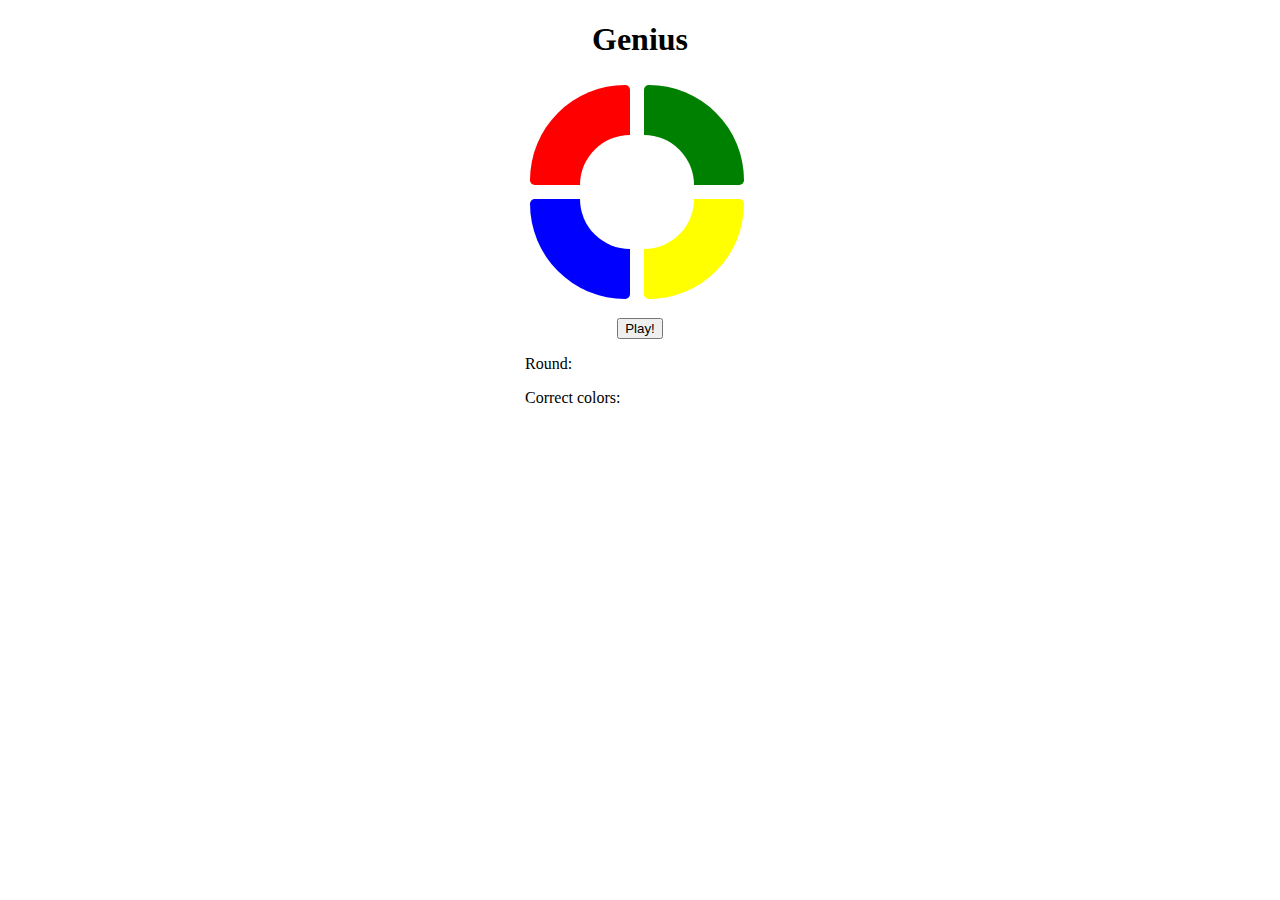
==== docs/index.html @ 0fc3ba3a "Initial JavaScript version" ====
<!DOCTYPE html>
<html>

<head>
    <title>Genius</title>
    <meta charset="UTF-8">
    <meta name="viewport" content="width=device-width, initial-scale=1" />
    <link rel="icon" type="image/svg" href="favicon.svg" />
    <link rel="stylesheet" type="text/css" href="index.css" />
    <script type="module" src="GUI.js"></script>
</head>

<body>
    <h1>Genius</h1>
    <div id="colors">
        <div id="red"></div>
        <div id="green"></div>
        <div id="blue"></div>
        <div id="yellow"></div>
        <form>
            <input type="submit" value="Play!" />
        </form>
        <p>Round: <output id="round"></output></p>
        <p>Correct colors: <output id="correct"></output></p>
        <p id="message"></p>
    </div>
</body>

</html>
---- docs/index.css ----
body {
    font-family: Tahoma, san-serif;
}

#colors div {
    width: 100px;
    height: 100px;
    margin: 5px;
    display: inline-block;
    transition-property: background-color;
    position: relative;
}

#green {
    background-color: green;
    border-radius: 5px 100px 5px 0px;
}

#green::before {
    content: "";
    position: absolute;
    background-color: transparent;
    bottom: -50px;
    height: 50px;
    width: 50px;
    border-top-right-radius: 50px;
    box-shadow: 0 -50px 0 0 white;
}

#blue {
    background-color: blue;
    border-radius: 5px 0px 5px 100px;
}

#blue::after {
    content: "";
    position: absolute;
    background-color: transparent;
    top: 50px;
    right: 0;
    height: 50px;
    width: 50px;
    border-bottom-left-radius: 50px;
    box-shadow: 0 -50px 0 0 white;
}

#red {
    background-color: red;
    border-radius: 100px 5px 0px 5px;
}

#red::after {
    content: "";
    position: absolute;
    background-color: transparent;
    right: -50px;
    bottom: 0;
    height: 50px;
    width: 50px;
    border-top-left-radius: 50px;
    box-shadow: -50px 0 0 0 white;
}

#yellow {
    background-color: yellow;
    border-radius: 0px 5px 100px 5px;
}

#yellow::before {
    content: "";
    position: absolute;
    background-color: transparent;
    top: 50px;
    height: 50px;
    width: 50px;
    border-bottom-right-radius: 50px;
    box-shadow: 0 -50px 0 0 white;
}

input[type="submit"] {
    margin-top: 10px;
}

#colors {
    width: 230px;
    margin: 0 auto;
}

form,
h1 {
    text-align: center;
}
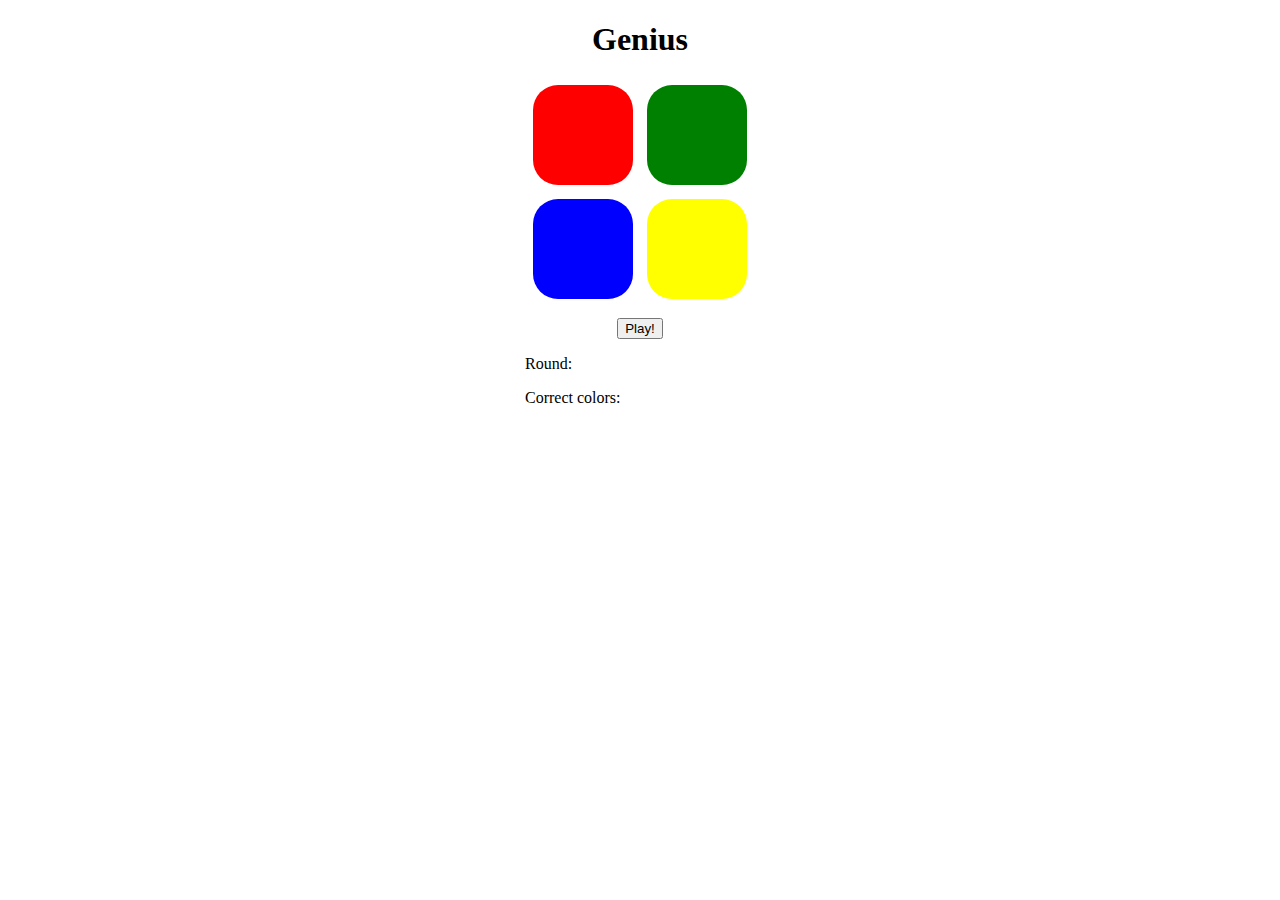
==== commit 4da2d9cb: "Remove form" ====
--- a/docs/index.html
+++ b/docs/index.html
@@ -17,9 +17,7 @@
         <div id="green"></div>
         <div id="blue"></div>
         <div id="yellow"></div>
-        <form>
-            <input type="submit" value="Play!" />
-        </form>
+        <input type="button" value="Play!" />
         <p>Round: <output id="round"></output></p>
         <p>Correct colors: <output id="correct"></output></p>
         <p id="message"></p>
--- a/docs/index.css
+++ b/docs/index.css
@@ -6,78 +6,69 @@
     width: 100px;
     height: 100px;
     margin: 5px;
+    border-radius: 25px;
     display: inline-block;
-    transition-property: background-color;
-    position: relative;
+    animation-duration: 0.25s;
+    animation-fill-mode: backwards;
 }
 
 #green {
     background-color: green;
-    border-radius: 5px 100px 5px 0px;
-}
-
-#green::before {
-    content: "";
-    position: absolute;
-    background-color: transparent;
-    bottom: -50px;
-    height: 50px;
-    width: 50px;
-    border-top-right-radius: 50px;
-    box-shadow: 0 -50px 0 0 white;
 }
 
 #blue {
     background-color: blue;
-    border-radius: 5px 0px 5px 100px;
-}
-
-#blue::after {
-    content: "";
-    position: absolute;
-    background-color: transparent;
-    top: 50px;
-    right: 0;
-    height: 50px;
-    width: 50px;
-    border-bottom-left-radius: 50px;
-    box-shadow: 0 -50px 0 0 white;
 }
 
 #red {
     background-color: red;
-    border-radius: 100px 5px 0px 5px;
-}
-
-#red::after {
-    content: "";
-    position: absolute;
-    background-color: transparent;
-    right: -50px;
-    bottom: 0;
-    height: 50px;
-    width: 50px;
-    border-top-left-radius: 50px;
-    box-shadow: -50px 0 0 0 white;
 }
 
 #yellow {
     background-color: yellow;
-    border-radius: 0px 5px 100px 5px;
 }
 
-#yellow::before {
-    content: "";
-    position: absolute;
-    background-color: transparent;
-    top: 50px;
-    height: 50px;
-    width: 50px;
-    border-bottom-right-radius: 50px;
-    box-shadow: 0 -50px 0 0 white;
+@keyframes green-animation {
+    from {
+        background-color: green;
+    }
+
+    to {
+        background-color: black;
+    }
 }
 
-input[type="submit"] {
+@keyframes blue-animation {
+    from {
+        background-color: blue;
+    }
+
+    to {
+        background-color: black;
+    }
+}
+
+@keyframes red-animation {
+    from {
+        background-color: red;
+    }
+
+    to {
+        background-color: black;
+    }
+}
+
+@keyframes yellow-animation {
+    from {
+        background-color: yellow;
+    }
+
+    to {
+        background-color: black;
+    }
+}
+
+input[type="button"] {
     margin-top: 10px;
 }
 
@@ -86,7 +77,10 @@
     margin: 0 auto;
 }
 
-form,
-h1 {
+h1, #colors {
     text-align: center;
+}
+
+p {
+    text-align: left;
 }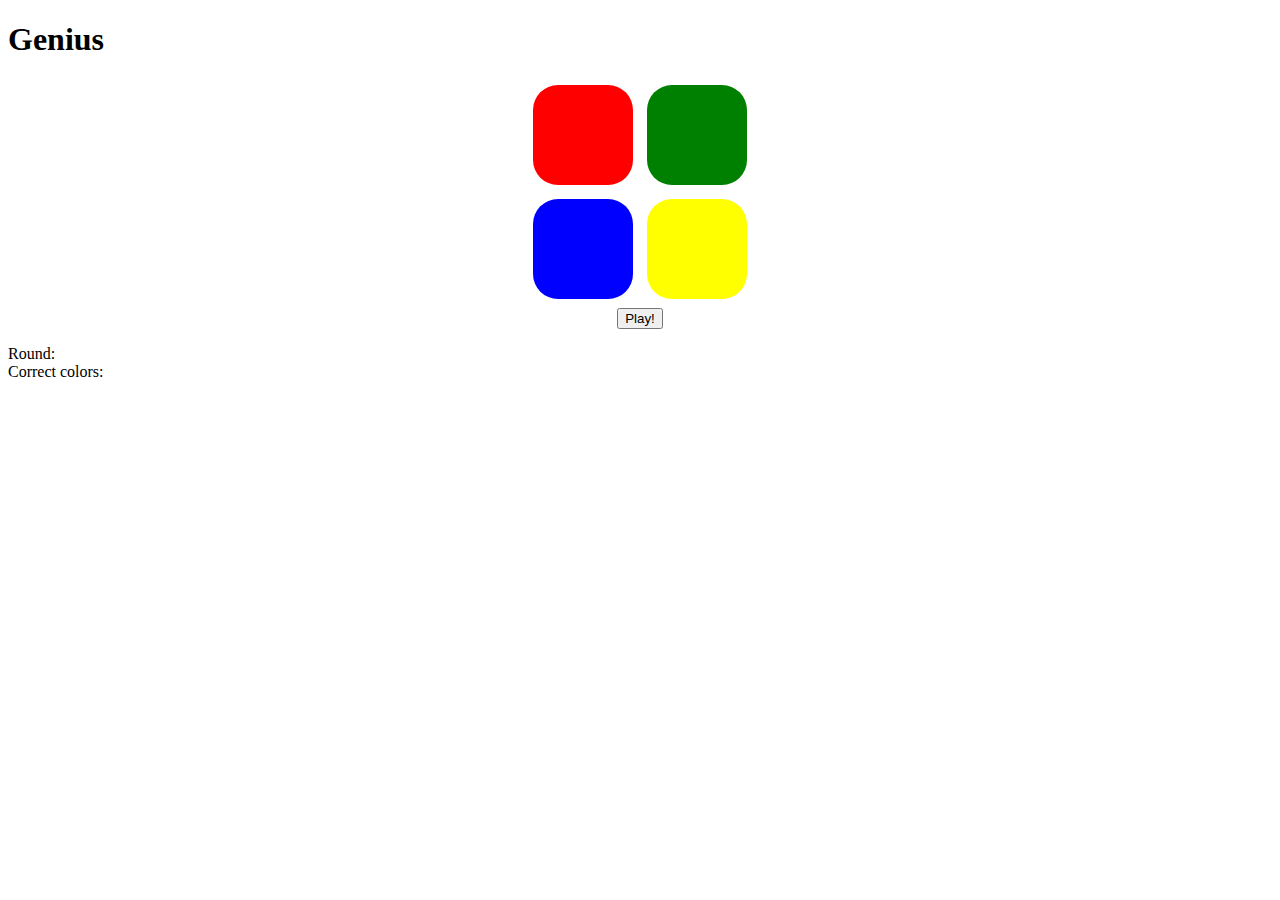
==== commit b4fd1341: "Bootstrap" ====
--- a/docs/index.html
+++ b/docs/index.html
@@ -7,20 +7,36 @@
     <meta name="viewport" content="width=device-width, initial-scale=1" />
     <link rel="icon" type="image/svg" href="favicon.svg" />
     <link rel="stylesheet" type="text/css" href="index.css" />
+    <link href="https://cdn.jsdelivr.net/npm/bootstrap@5.2.3/dist/css/bootstrap.min.css" rel="stylesheet"
+        integrity="sha384-rbsA2VBKQhggwzxH7pPCaAqO46MgnOM80zW1RWuH61DGLwZJEdK2Kadq2F9CUG65" crossorigin="anonymous">
     <script type="module" src="GUI.js"></script>
 </head>
 
 <body>
-    <h1>Genius</h1>
+    <h1 class="text-center">Genius</h1>
     <div id="colors">
         <div id="red"></div>
         <div id="green"></div>
         <div id="blue"></div>
         <div id="yellow"></div>
-        <input type="button" value="Play!" />
-        <p>Round: <output id="round"></output></p>
-        <p>Correct colors: <output id="correct"></output></p>
-        <p id="message"></p>
+        <input type="button" value="Play!" class="btn btn-primary" />
+    </div>
+    <div id="data" class="container-sm text-center">
+        <div class="row align-items-start">
+            <div class="col">
+                Round:
+            </div>
+            <div class="col fw-bold" id="round"></div>
+        </div>
+        <div class="row align-items-start">
+            <div class="col">
+                Correct colors:
+            </div>
+            <div class="col fw-bold" id="correct"></div>
+        </div>
+        <div class="row align-items-start">
+            <div class="col" id="message"></div>
+        </div>
     </div>
 </body>
 
--- a/docs/index.css
+++ b/docs/index.css
@@ -1,7 +1,3 @@
-body {
-    font-family: Tahoma, san-serif;
-}
-
 #colors div {
     width: 100px;
     height: 100px;
@@ -68,19 +64,13 @@
     }
 }
 
-input[type="button"] {
-    margin-top: 10px;
-}
-
 #colors {
     width: 230px;
     margin: 0 auto;
-}
-
-h1, #colors {
     text-align: center;
 }
 
-p {
-    text-align: left;
+#data {
+    max-width: 300px;
+    margin-top: 1em;
 }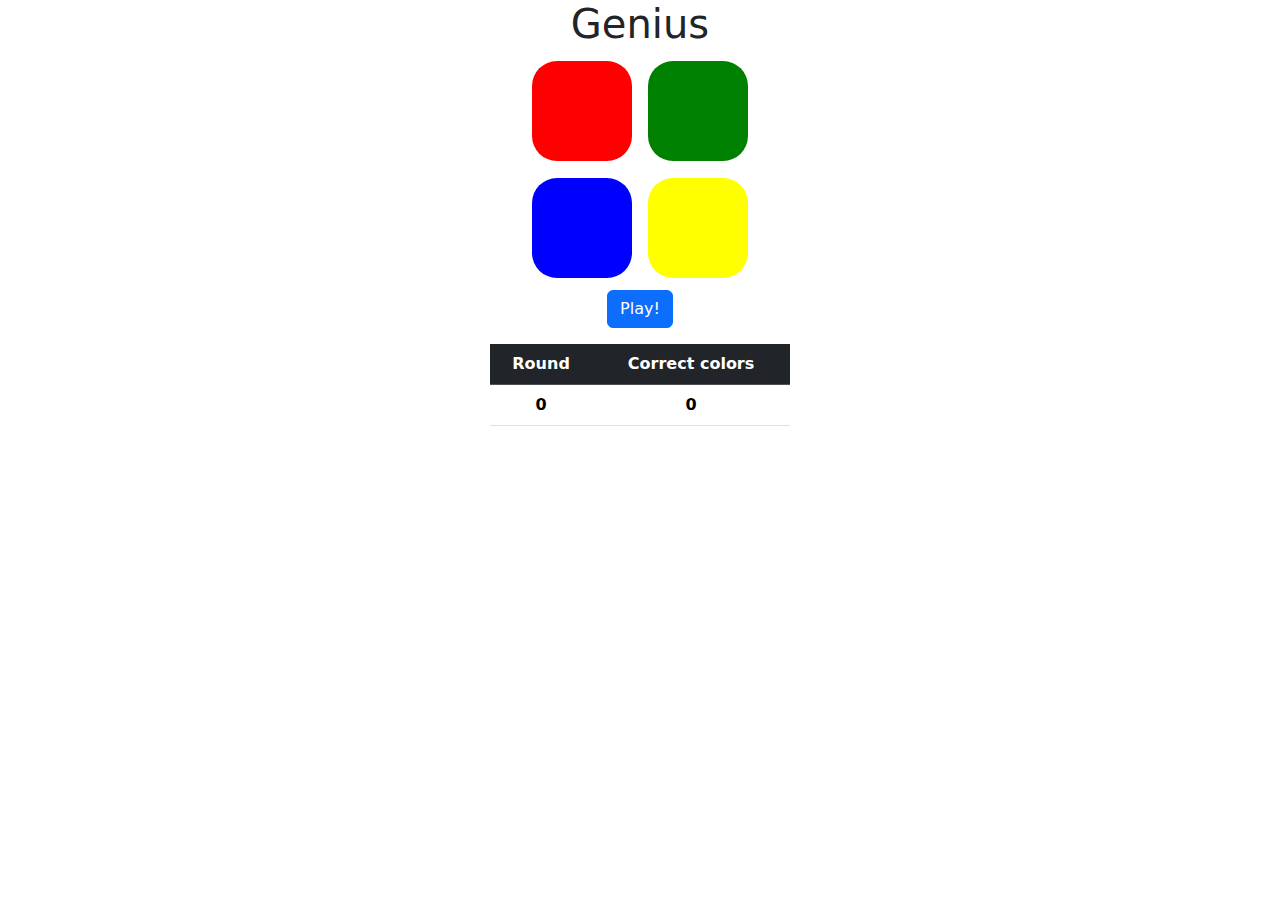
==== commit 26b8966f: "Improved code" ====
--- a/docs/index.html
+++ b/docs/index.html
@@ -1,43 +1,43 @@
 <!DOCTYPE html>
-<html>
+<html lang="en">
 
 <head>
     <title>Genius</title>
     <meta charset="UTF-8">
-    <meta name="viewport" content="width=device-width, initial-scale=1" />
-    <link rel="icon" type="image/svg" href="favicon.svg" />
-    <link rel="stylesheet" type="text/css" href="index.css" />
-    <link href="https://cdn.jsdelivr.net/npm/bootstrap@5.2.3/dist/css/bootstrap.min.css" rel="stylesheet"
-        integrity="sha384-rbsA2VBKQhggwzxH7pPCaAqO46MgnOM80zW1RWuH61DGLwZJEdK2Kadq2F9CUG65" crossorigin="anonymous">
-    <script type="module" src="GUI.js"></script>
+    <meta name="viewport" content="width=device-width, initial-scale=1">
+    <link rel="icon" type="image/svg" href="favicon.svg">
+    <link rel="stylesheet" type="text/css" href="index.css">
+    <link href="https://cdn.jsdelivr.net/npm/bootstrap@5.3.3/dist/css/bootstrap.min.css" rel="stylesheet"
+        integrity="sha384-QWTKZyjpPEjISv5WaRU9OFeRpok6YctnYmDr5pNlyT2bRjXh0JMhjY6hW+ALEwIH" crossorigin="anonymous">
+    <script type="module" src="scripts/GUI.js"></script>
 </head>
 
 <body>
-    <h1 class="text-center">Genius</h1>
-    <div id="colors">
-        <div id="red"></div>
-        <div id="green"></div>
-        <div id="blue"></div>
-        <div id="yellow"></div>
-        <input type="button" value="Play!" class="btn btn-primary" />
-    </div>
-    <div id="data" class="container-sm text-center">
-        <div class="row align-items-start">
-            <div class="col">
-                Round:
-            </div>
-            <div class="col fw-bold" id="round"></div>
+    <main>
+        <h1 class="text-center">Genius</h1>
+        <div id="colors">
+            <div id="red"></div>
+            <div id="green"></div>
+            <div id="blue"></div>
+            <div id="yellow"></div>
+            <input type="button" value="Play!" class="btn btn-primary">
         </div>
-        <div class="row align-items-start">
-            <div class="col">
-                Correct colors:
-            </div>
-            <div class="col fw-bold" id="correct"></div>
-        </div>
-        <div class="row align-items-start">
-            <div class="col" id="message"></div>
-        </div>
-    </div>
+        <table id="score" class="table">
+            <thead>
+                <tr>
+                    <th class="table-dark text-center">Round</th>
+                    <th class="table-dark text-center">Correct colors</th>
+                </tr>
+            </thead>
+            <tbody>
+                <tr>
+                    <td class="fw-bold text-center" id="round">0</td>
+                    <td class="fw-bold text-center" id="correct">0</td>
+                </tr>
+            </tbody>
+        </table>
+        <p id="message" class="text-center"></p>
+    </main>
 </body>
 
 </html>--- a/docs/index.css
+++ b/docs/index.css
@@ -6,6 +6,17 @@
     display: inline-block;
     animation-duration: 0.25s;
     animation-fill-mode: backwards;
+}
+
+#colors {
+    width: 230px;
+    margin: 0 auto;
+    text-align: center;
+}
+
+#score {
+    margin: 1em auto;
+    width: 300px;
 }
 
 #green {
@@ -24,53 +35,12 @@
     background-color: yellow;
 }
 
-@keyframes green-animation {
+@keyframes fade {
     from {
-        background-color: green;
+        opacity: 1;
     }
 
     to {
-        background-color: black;
+        opacity: 0.1;
     }
-}
-
-@keyframes blue-animation {
-    from {
-        background-color: blue;
-    }
-
-    to {
-        background-color: black;
-    }
-}
-
-@keyframes red-animation {
-    from {
-        background-color: red;
-    }
-
-    to {
-        background-color: black;
-    }
-}
-
-@keyframes yellow-animation {
-    from {
-        background-color: yellow;
-    }
-
-    to {
-        background-color: black;
-    }
-}
-
-#colors {
-    width: 230px;
-    margin: 0 auto;
-    text-align: center;
-}
-
-#data {
-    max-width: 300px;
-    margin-top: 1em;
 }